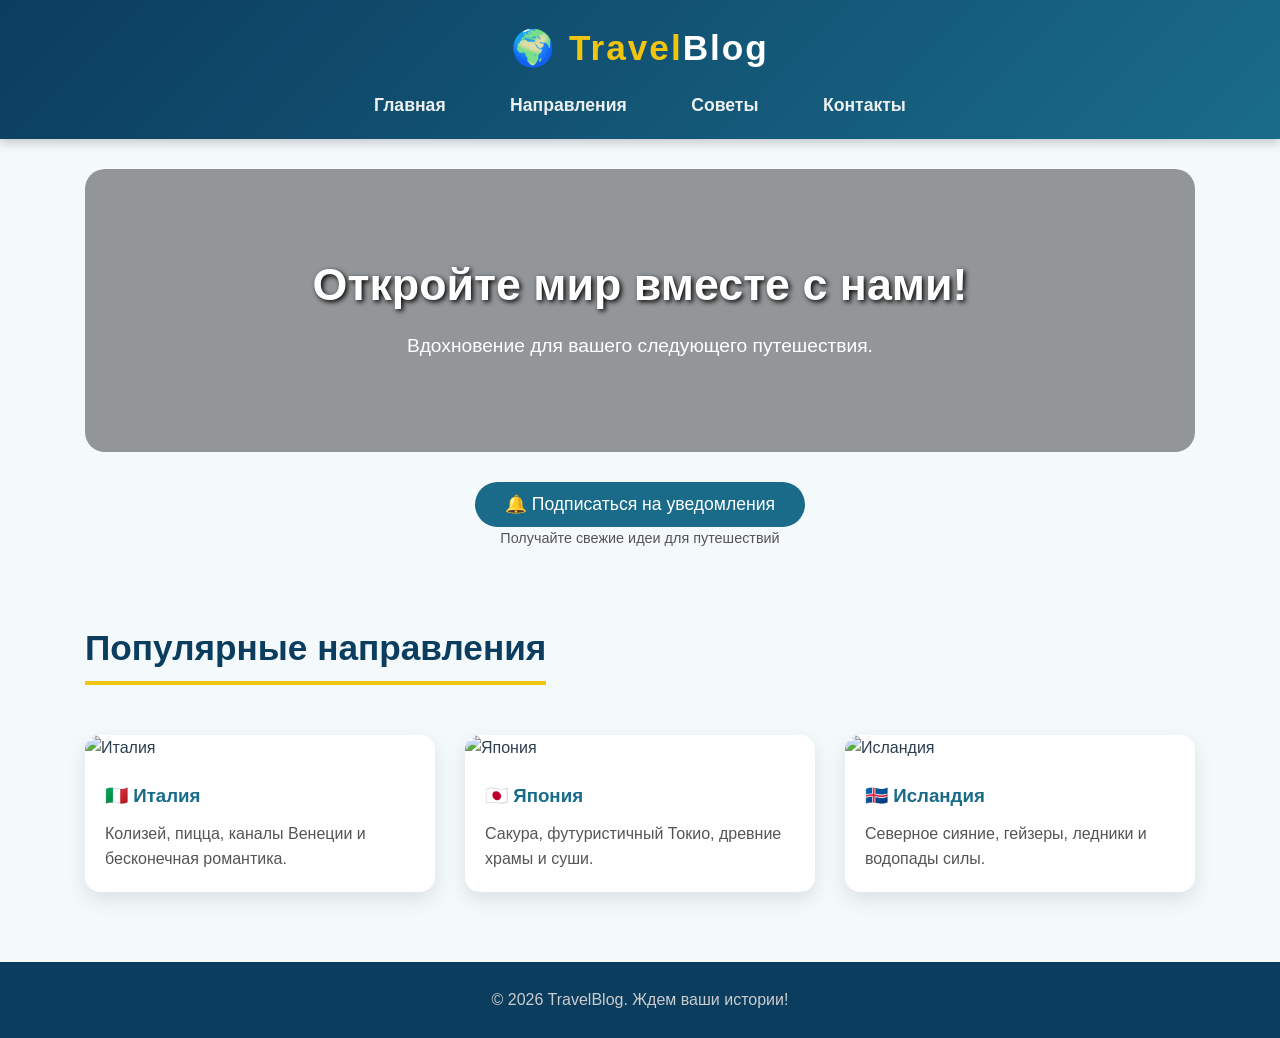
==== index.html @ b393ebe0 "Первый коммит: PWA туристический блог" ====
<!doctype html>
<html lang="ru">
	<head>
		<meta charset="UTF-8" />
		<meta name="viewport" content="width=device-width, initial-scale=1.0" />
		<title>TravelBlog – главная</title>
		<link rel="manifest" href="/manifest.json" />
		<link rel="icon" href="/icons/icon-192.png" />
		<meta name="theme-color" content="#0b3d5f" />
		<link rel="stylesheet" href="styles.css" />
	</head>
	<body>
		<header>
			<div class="container">
				<h1>🌍 <span>Travel</span>Blog</h1>
				<nav>
					<a href="index.html">Главная</a>
					<a href="destinations.html">Направления</a>
					<a href="tips.html">Советы</a>
					<a href="contacts.html">Контакты</a>
				</nav>
			</div>
		</header>

		<main class="container">
			<div class="hero">
				<h2>Откройте мир вместе с нами!</h2>
				<p>Вдохновение для вашего следующего путешествия.</p>
			</div>

			<!-- Блок с уведомлениями -->
			<section style="text-align: center; margin: 30px 0">
				<button id="subscribeBtn" class="btn" onclick="subscribeToPush()">
					🔔 Подписаться на уведомления
				</button>
				<p style="font-size: 0.9rem; color: #555">
					Получайте свежие идеи для путешествий
				</p>
			</section>

			<h2 class="section-title">Популярные направления</h2>
			<div class="card-grid">
				<div class="card">
					<img src="https://picsum.photos/seed/italy/300/200" alt="Италия" />
					<div class="card-body">
						<h3>🇮🇹 Италия</h3>
						<p>Колизей, пицца, каналы Венеции и бесконечная романтика.</p>
					</div>
				</div>
				<div class="card">
					<img src="https://picsum.photos/seed/japan/300/200" alt="Япония" />
					<div class="card-body">
						<h3>🇯🇵 Япония</h3>
						<p>Сакура, футуристичный Токио, древние храмы и суши.</p>
					</div>
				</div>
				<div class="card">
					<img
						src="https://picsum.photos/seed/iceland/300/200"
						alt="Исландия"
					/>
					<div class="card-body">
						<h3>🇮🇸 Исландия</h3>
						<p>Северное сияние, гейзеры, ледники и водопады силы.</p>
					</div>
				</div>
			</div>
		</main>

		<footer>
			<div class="container">
				<p>© 2026 TravelBlog. Ждем ваши истории!</p>
			</div>
		</footer>

		<script src="app.js"></script>
	</body>
</html>
---- styles.css ----
/* Сброс и базовые настройки */
* {
	margin: 0;
	padding: 0;
	box-sizing: border-box;
}

body {
	font-family: 'Segoe UI', Tahoma, Geneva, Verdana, sans-serif;
	background-color: #f4f9fc;
	color: #2c3e50;
	line-height: 1.6;
	min-height: 100vh;
	display: flex;
	flex-direction: column;
}

.container {
	max-width: 1200px;
	margin: 0 auto;
	padding: 0 20px;
}

/* Шапка и навигация */
header {
	background: linear-gradient(135deg, #0b3d5f, #1a6b8a);
	color: #fff;
	padding: 20px 0;
	box-shadow: 0 4px 10px rgba(0, 0, 0, 0.2);
}

header h1 {
	font-size: 2.2rem;
	text-align: center;
	letter-spacing: 2px;
}

header h1 span {
	color: #f1c40f;
}

nav {
	text-align: center;
	margin-top: 15px;
}

nav a {
	color: #ecf0f1;
	text-decoration: none;
	margin: 0 18px;
	font-size: 1.1rem;
	font-weight: 600;
	padding: 8px 12px;
	border-radius: 20px;
	transition: 0.3s;
}

nav a:hover {
	background-color: #f1c40f;
	color: #0b3d5f;
}

/* Контент */
main {
	flex: 1 0 auto;
	padding: 20px 0;
}

/* Герой (баннер) */
.hero {
	background: url('https://picsum.photos/seed/travel/1600/400') no-repeat center
		center/cover;
	color: white;
	padding: 80px 20px;
	text-align: center;
	border-radius: 20px;
	margin: 30px 0;
	box-shadow: inset 0 0 0 1000px rgba(0, 0, 0, 0.4);
}

.hero h2 {
	font-size: 2.8rem;
	text-shadow: 2px 2px 5px black;
}

.hero p {
	font-size: 1.2rem;
	max-width: 600px;
	margin: 10px auto;
}

/* Заголовки секций */
.section-title {
	text-align: center;
	font-size: 2.2rem;
	margin: 40px 0 20px;
	color: #0b3d5f;
	border-bottom: 4px solid #f1c40f;
	display: inline-block;
	padding-bottom: 5px;
}

/* Карточки */
.card-grid {
	display: flex;
	flex-wrap: wrap;
	gap: 30px;
	justify-content: center;
	margin: 30px 0;
}

.card {
	background: #fff;
	border-radius: 15px;
	box-shadow: 0 8px 20px rgba(0, 0, 0, 0.1);
	overflow: hidden;
	flex: 1 1 280px;
	max-width: 350px;
	transition: transform 0.3s;
}

.card:hover {
	transform: translateY(-8px);
}

.card img {
	width: 100%;
	height: 200px;
	object-fit: cover;
}

.card-body {
	padding: 20px;
}

.card-body h3 {
	color: #1a6b8a;
	margin-bottom: 10px;
}

.card-body p {
	color: #555;
}

/* Статьи на странице направлений */
.article-block {
	display: flex;
	flex-wrap: wrap;
	align-items: center;
	gap: 30px;
	background: #fff;
	padding: 20px;
	border-radius: 15px;
	margin-bottom: 30px;
	box-shadow: 0 4px 10px rgba(0, 0, 0, 0.05);
}

.article-block img {
	width: 100%;
	max-width: 300px;
	height: 200px;
	object-fit: cover;
	border-radius: 10px;
	flex: 1 1 200px;
}

.article-block .text {
	flex: 2 1 300px;
}

.article-block .text h3 {
	color: #1a6b8a;
	font-size: 1.8rem;
}

/* Советы */
.tips-list {
	background: #fff;
	padding: 30px;
	border-radius: 15px;
	margin: 20px 0;
}

.tips-list ul {
	list-style-type: none;
}

.tips-list ul li {
	padding: 10px 0;
	border-bottom: 1px solid #eee;
	padding-left: 30px;
	background: url('data:image/svg+xml;utf8,<svg xmlns="http://www.w3.org/2000/svg" width="16" height="16" viewBox="0 0 24 24" fill="none" stroke="%23f1c40f" stroke-width="2"><path d="M22 11.08V12a10 10 0 1 1-5.93-9.14"/><polyline points="22 4 12 14.01 9 11.01"/></svg>')
		left center no-repeat;
	background-size: 20px;
}

/* Форма */
.form-box {
	background: #fff;
	padding: 40px;
	border-radius: 15px;
	box-shadow: 0 8px 25px rgba(0, 0, 0, 0.1);
	max-width: 700px;
	margin: 20px auto;
}

.form-box input,
.form-box textarea {
	width: 100%;
	padding: 12px;
	margin: 8px 0 15px;
	border: 1px solid #ddd;
	border-radius: 8px;
	font-size: 1rem;
}

/* Кнопки */
.btn {
	background: #1a6b8a;
	color: #fff;
	border: none;
	padding: 12px 30px;
	border-radius: 30px;
	font-size: 1.1rem;
	cursor: pointer;
	transition: 0.3s;
}

.btn:hover {
	background: #f1c40f;
	color: #0b3d5f;
}

.btn:disabled {
	opacity: 0.6;
	cursor: default;
}

/* Подвал */
footer {
	background: #0b3d5f;
	color: #ccc;
	text-align: center;
	padding: 25px 0;
	margin-top: 40px;
	flex-shrink: 0;
}
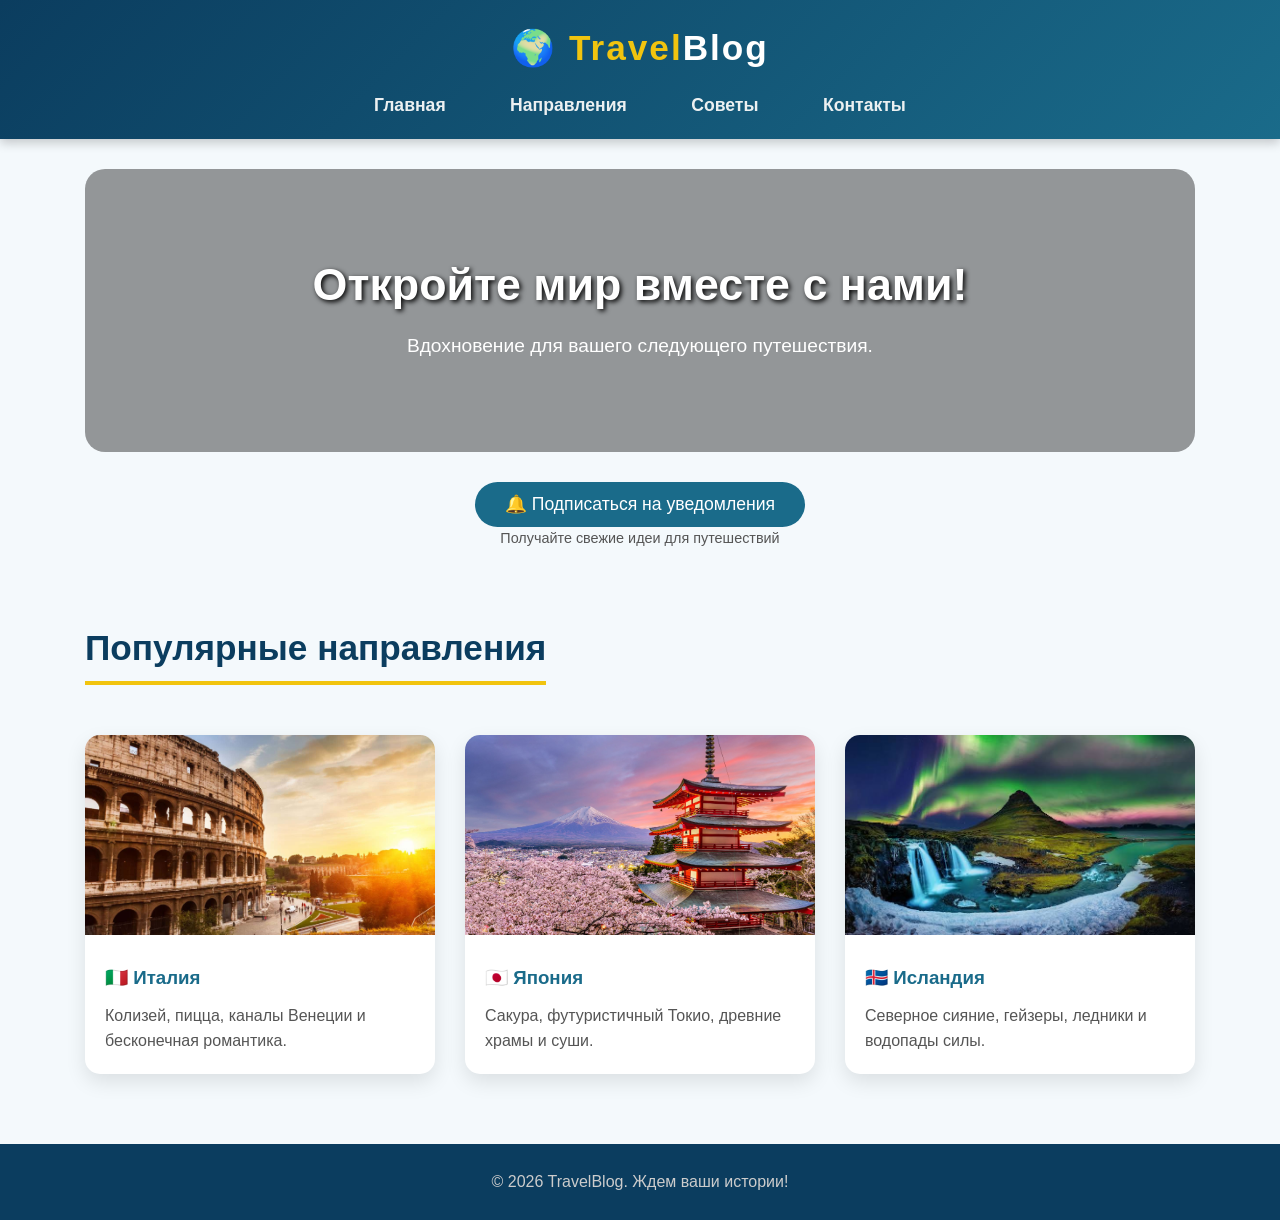
==== commit cecf8f75: "Добавлены локальные изображения стран" ====
--- a/index.html
+++ b/index.html
@@ -28,7 +28,6 @@
 				<p>Вдохновение для вашего следующего путешествия.</p>
 			</div>
 
-			<!-- Блок с уведомлениями -->
 			<section style="text-align: center; margin: 30px 0">
 				<button id="subscribeBtn" class="btn" onclick="subscribeToPush()">
 					🔔 Подписаться на уведомления
@@ -41,24 +40,21 @@
 			<h2 class="section-title">Популярные направления</h2>
 			<div class="card-grid">
 				<div class="card">
-					<img src="https://picsum.photos/seed/italy/300/200" alt="Италия" />
+					<img src="images/italy.jpg" alt="Италия" />
 					<div class="card-body">
 						<h3>🇮🇹 Италия</h3>
 						<p>Колизей, пицца, каналы Венеции и бесконечная романтика.</p>
 					</div>
 				</div>
 				<div class="card">
-					<img src="https://picsum.photos/seed/japan/300/200" alt="Япония" />
+					<img src="images/japan.jpg" alt="Япония" />
 					<div class="card-body">
 						<h3>🇯🇵 Япония</h3>
 						<p>Сакура, футуристичный Токио, древние храмы и суши.</p>
 					</div>
 				</div>
 				<div class="card">
-					<img
-						src="https://picsum.photos/seed/iceland/300/200"
-						alt="Исландия"
-					/>
+					<img src="images/iceland.jpg" alt="Исландия" />
 					<div class="card-body">
 						<h3>🇮🇸 Исландия</h3>
 						<p>Северное сияние, гейзеры, ледники и водопады силы.</p>
--- a/styles.css
+++ b/styles.css
@@ -1,4 +1,3 @@
-/* Сброс и базовые настройки */
 * {
 	margin: 0;
 	padding: 0;
@@ -21,7 +20,6 @@
 	padding: 0 20px;
 }
 
-/* Шапка и навигация */
 header {
 	background: linear-gradient(135deg, #0b3d5f, #1a6b8a);
 	color: #fff;
@@ -60,13 +58,11 @@
 	color: #0b3d5f;
 }
 
-/* Контент */
 main {
 	flex: 1 0 auto;
 	padding: 20px 0;
 }
 
-/* Герой (баннер) */
 .hero {
 	background: url('https://picsum.photos/seed/travel/1600/400') no-repeat center
 		center/cover;
@@ -89,7 +85,6 @@
 	margin: 10px auto;
 }
 
-/* Заголовки секций */
 .section-title {
 	text-align: center;
 	font-size: 2.2rem;
@@ -100,7 +95,6 @@
 	padding-bottom: 5px;
 }
 
-/* Карточки */
 .card-grid {
 	display: flex;
 	flex-wrap: wrap;
@@ -142,7 +136,6 @@
 	color: #555;
 }
 
-/* Статьи на странице направлений */
 .article-block {
 	display: flex;
 	flex-wrap: wrap;
@@ -173,7 +166,6 @@
 	font-size: 1.8rem;
 }
 
-/* Советы */
 .tips-list {
 	background: #fff;
 	padding: 30px;
@@ -194,7 +186,6 @@
 	background-size: 20px;
 }
 
-/* Форма */
 .form-box {
 	background: #fff;
 	padding: 40px;
@@ -214,7 +205,6 @@
 	font-size: 1rem;
 }
 
-/* Кнопки */
 .btn {
 	background: #1a6b8a;
 	color: #fff;
@@ -236,7 +226,6 @@
 	cursor: default;
 }
 
-/* Подвал */
 footer {
 	background: #0b3d5f;
 	color: #ccc;
